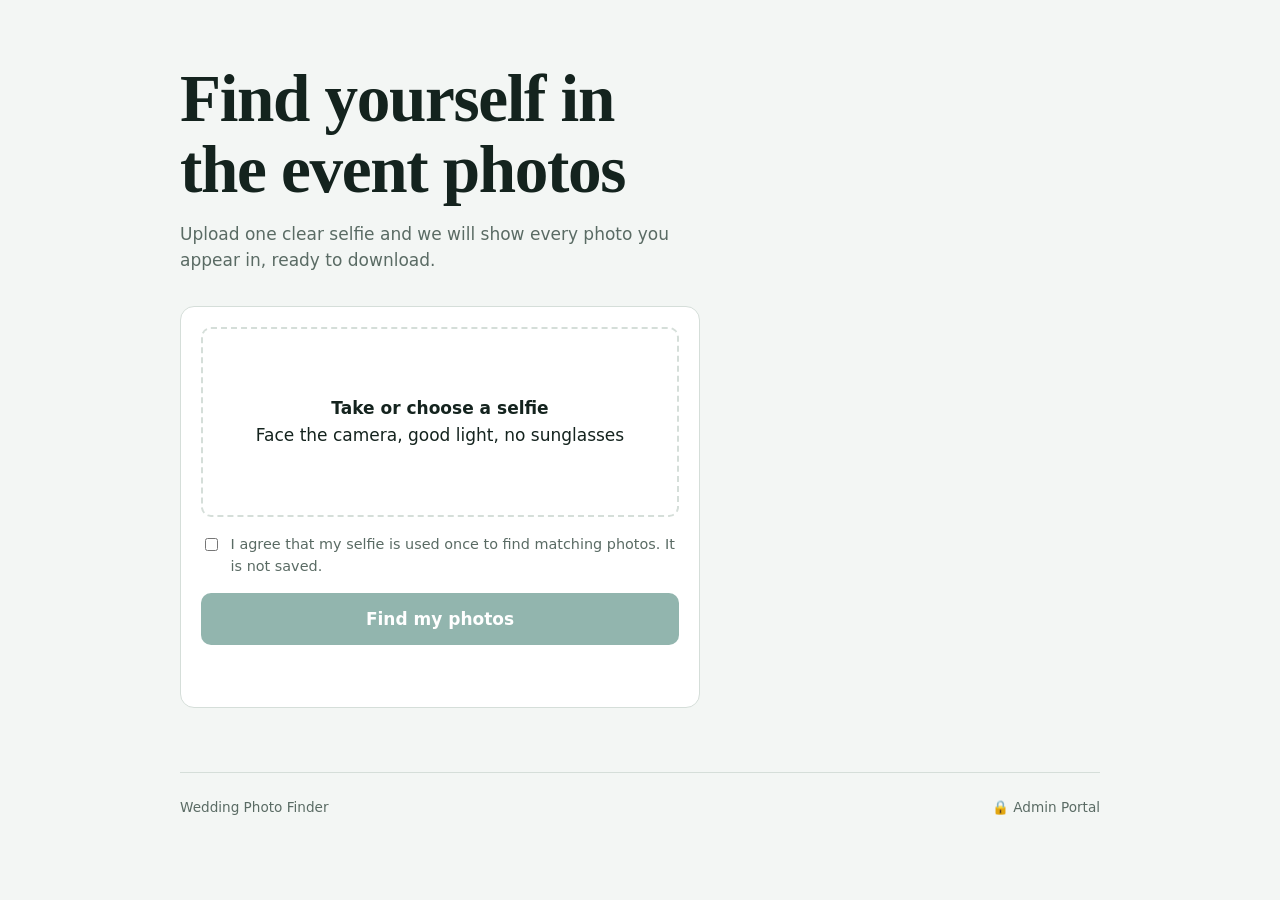
==== static/index.html @ 2f217225 "feat: Initial commit for BRK Photos platform with AI facial recognition, Tinder-style 3D card physic" ====
<!DOCTYPE html>
<html lang="en">
<head>
<meta charset="utf-8">
<meta name="viewport" content="width=device-width, initial-scale=1">
<title>Find your photos</title>
<style>
  /* EDIT: event name is in the <h1> below */
  :root{
    --bg:#f3f6f4; --ink:#14231e; --muted:#5a6b64; --line:#d5ded9;
    --accent:#0f5c4d; --accent-ink:#ffffff; --card:#ffffff; --err:#a3281f;
  }
  @media (prefers-color-scheme: dark){
    :root{ --bg:#0f1815; --ink:#e8f0ec; --muted:#97aaa2; --line:#27372f;
           --accent:#5fd3b8; --accent-ink:#06201a; --card:#16231e; --err:#ff8a7e; }
  }
  *{box-sizing:border-box}
  html{scroll-padding-top:1rem}
  body{margin:0;background:var(--bg);color:var(--ink);
       font:17px/1.55 "Avenir Next","Segoe UI",system-ui,sans-serif}
  main{max-width:960px;margin:0 auto;padding:clamp(1.5rem,5vw,4rem) 1.25rem 4rem}
  h1{font:600 clamp(2.2rem,7vw,4.2rem)/1.05 "Iowan Old Style","Palatino Linotype",Georgia,serif;
     margin:0 0 1rem;letter-spacing:-.02em;max-width:14ch}
  .lede{color:var(--muted);max-width:46ch;margin:0 0 2rem}
  .panel{background:var(--card);border:1px solid var(--line);border-radius:14px;
         padding:1.25rem;max-width:520px}
  .drop{display:flex;flex-direction:column;align-items:center;justify-content:center;gap:.5rem;
        min-height:190px;border:2px dashed var(--line);border-radius:10px;cursor:pointer;
        text-align:center;padding:1rem;overflow:hidden}
  .drop:hover,.drop:focus-within{border-color:var(--accent)}
  .drop img{max-height:170px;border-radius:8px}
  .drop input{position:absolute;opacity:0;width:1px;height:1px}
  .consent{display:flex;gap:.6rem;align-items:flex-start;margin:1rem 0;font-size:.9rem;color:var(--muted)}
  .consent input{margin-top:.3rem;accent-color:var(--accent)}
  button{font:inherit;font-weight:600;background:var(--accent);color:var(--accent-ink);
         border:0;border-radius:10px;padding:.8rem 1.4rem;cursor:pointer;width:100%}
  button:disabled{opacity:.45;cursor:not-allowed}
  :focus-visible{outline:3px solid var(--accent);outline-offset:2px}
  #status{margin:1rem 0 0;min-height:1.5em}
  #status.err{color:var(--err)}
  .results-head{display:flex;justify-content:space-between;align-items:baseline;
                margin:3rem 0 1rem;gap:1rem;flex-wrap:wrap}
  .results-head h2{margin:0;font:600 1.6rem Georgia,serif}
  .grid{display:grid;grid-template-columns:repeat(auto-fill,minmax(210px,1fr));gap:.9rem}
  figure{margin:0;background:var(--card);border:1px solid var(--line);border-radius:10px;overflow:hidden}
  figure img{display:block;width:100%;aspect-ratio:4/3;object-fit:cover;background:var(--line)}
  figure a{display:block;padding:.55rem .8rem;color:var(--accent);font-weight:600;
           font-size:.92rem;text-decoration:none}
  figure a:hover{text-decoration:underline}
  [hidden]{display:none!important}
</style>
</head>
<body>
<main>
  <h1>Find yourself in the event photos</h1>
  <p class="lede">Upload one clear selfie and we will show every photo you appear in, ready to download.</p>

  <div class="panel">
    <label class="drop" id="drop">
      <input type="file" id="file" accept="image/*" capture="user">
      <span id="dropText"><strong>Take or choose a selfie</strong><br>Face the camera, good light, no sunglasses</span>
      <img id="preview" alt="Your selfie" hidden>
    </label>
    <label class="consent">
      <input type="checkbox" id="consent">
      <span>I agree that my selfie is used once to find matching photos. It is not saved.</span>
    </label>
    <button id="go" disabled>Find my photos</button>
    <p id="status" role="status" aria-live="polite"></p>
  </div>

  <section id="results" hidden>
    <div class="results-head">
      <h2 id="count"></h2>
    </div>
    <div class="grid" id="grid"></div>
  </section>

  <footer style="margin-top:4rem;padding-top:1.5rem;border-top:1px solid var(--line);display:flex;justify-content:space-between;align-items:center;font-size:0.85rem;color:var(--muted);">
    <span>Wedding Photo Finder</span>
    <a href="/admin" style="color:var(--muted);text-decoration:none;">🔒 Admin Portal</a>
  </footer>
</main>

<script>
const $ = id => document.getElementById(id);
const file = $('file'), go = $('go'), consent = $('consent'), status = $('status');

function refresh(){ go.disabled = !(file.files[0] && consent.checked); }
file.addEventListener('change', () => {
  const f = file.files[0];
  if (f) { $('preview').src = URL.createObjectURL(f); $('preview').hidden = false; $('dropText').hidden = true; }
  refresh();
});
consent.addEventListener('change', refresh);

function say(msg, isErr){ status.textContent = msg; status.className = isErr ? 'err' : ''; }
const enc = n => n.split('/').map(encodeURIComponent).join('/');

go.addEventListener('click', async () => {
  go.disabled = true; say('Searching, this takes a few seconds...');
  $('results').hidden = true;
  try {
    const body = new FormData(); body.append('selfie', file.files[0]);
    const r = await fetch('/api/search', { method: 'POST', body });
    const j = await r.json();
    if (!r.ok) throw new Error(j.detail || 'Something went wrong. Try again.');
    if (j.count === 0) { say('No matching photos yet. Try a different selfie with the face fully visible.', true); }
    else {
      say('');
      $('count').textContent = j.count === 1 ? '1 photo found' : j.count + ' photos found';
      const grid = $('grid'); grid.replaceChildren();
      for (const n of j.photos) {
        const fig = document.createElement('figure');
        const img = new Image(); img.loading = 'lazy'; img.alt = 'Event photo'; img.src = '/thumb/' + enc(n);
        const a = document.createElement('a'); a.href = '/photo/' + enc(n); a.download = ''; a.textContent = 'Download';
        fig.append(img, a); grid.append(fig);
      }
      $('results').hidden = false; $('results').scrollIntoView({ behavior: 'smooth' });
    }
  } catch (e) { say(e.message, true); }
  go.disabled = false; refresh();
});
</script>
</body>
</html>
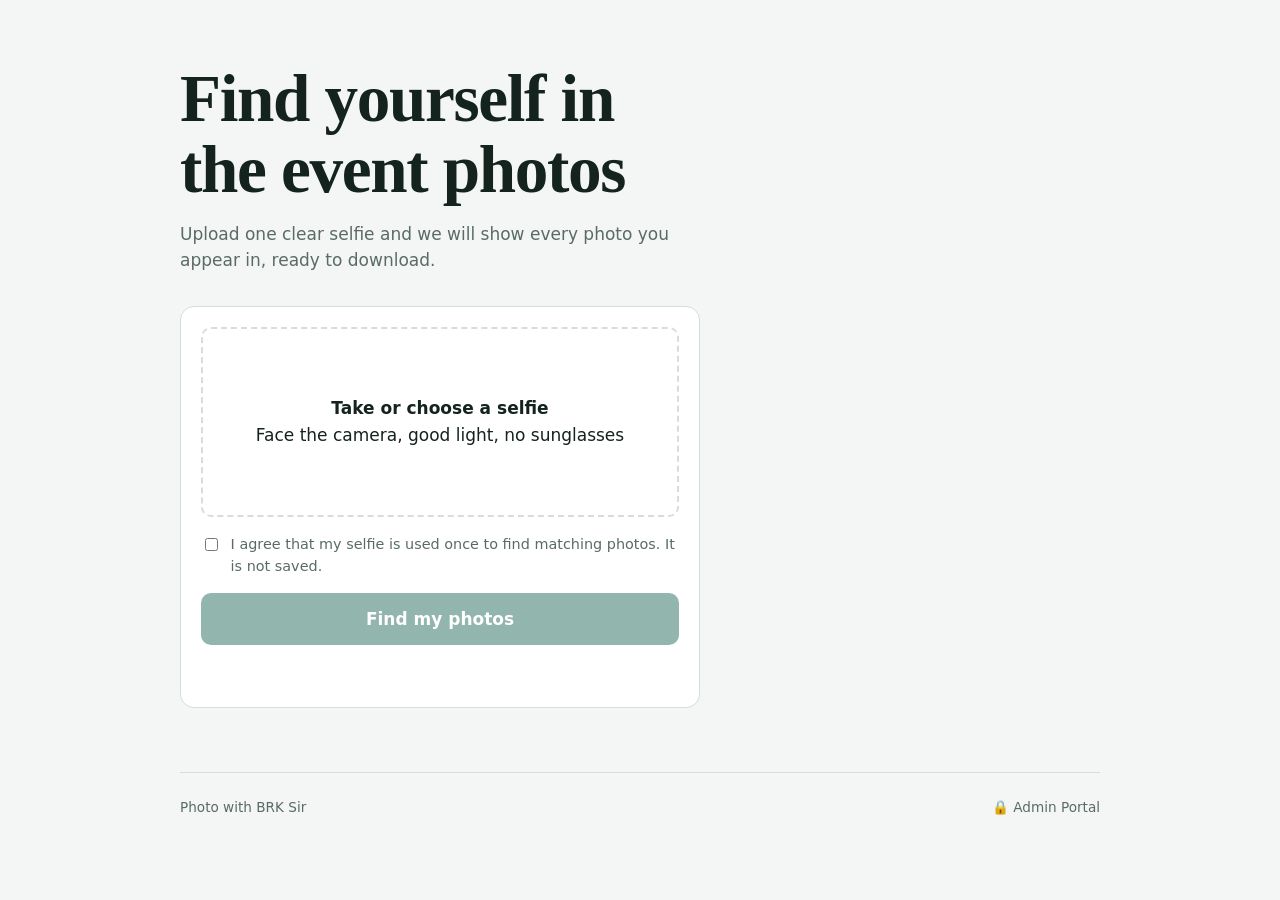
==== commit 4bb3050c: "Eliminate wedding references, add PWA support, fix profile badge text truncation, support recursive " ====
--- a/static/index.html
+++ b/static/index.html
@@ -77,7 +77,7 @@
   </section>
 
   <footer style="margin-top:4rem;padding-top:1.5rem;border-top:1px solid var(--line);display:flex;justify-content:space-between;align-items:center;font-size:0.85rem;color:var(--muted);">
-    <span>Wedding Photo Finder</span>
+    <span>Photo with BRK Sir</span>
     <a href="/admin" style="color:var(--muted);text-decoration:none;">🔒 Admin Portal</a>
   </footer>
 </main>
